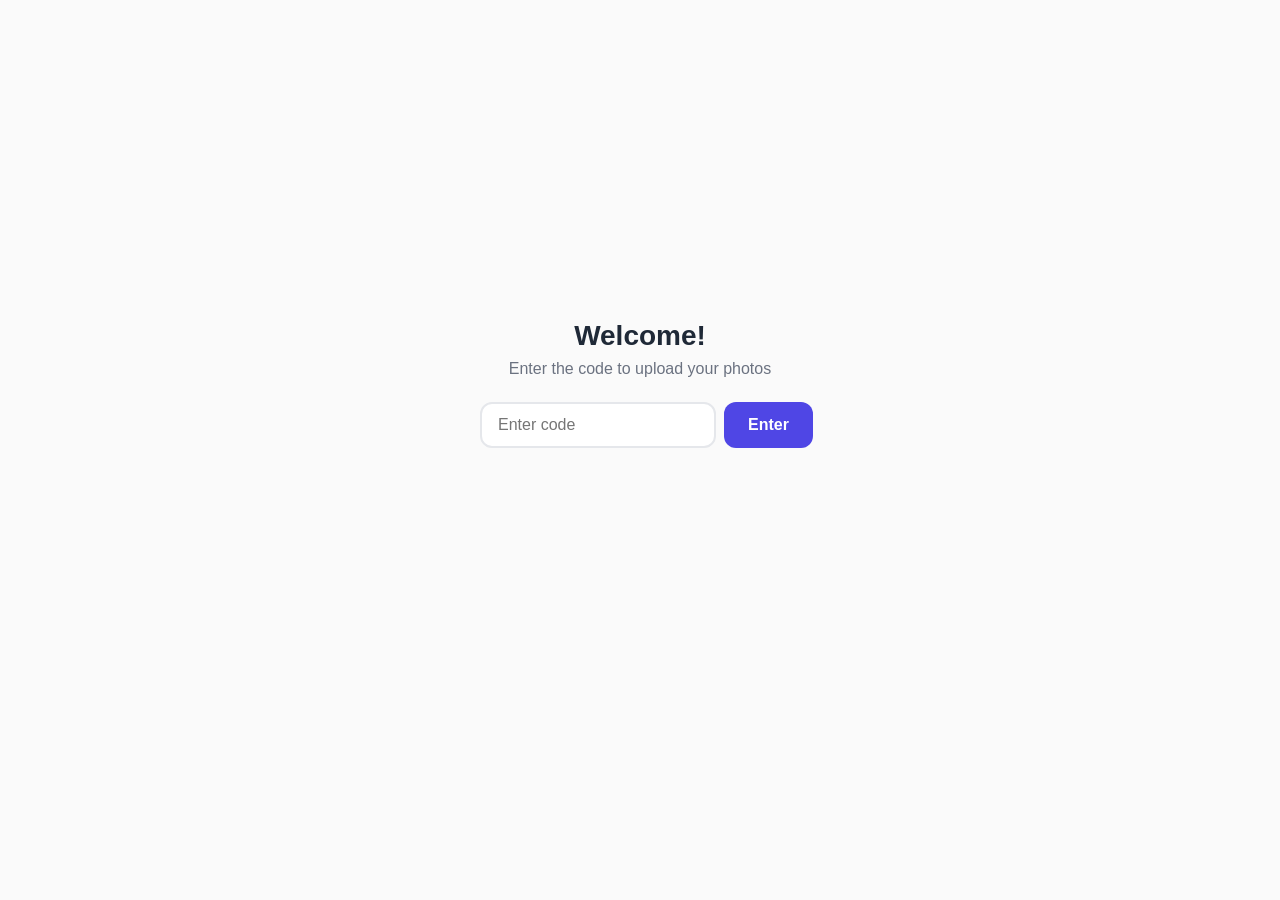
==== index.html @ 3ac441f4 "Initial photo upload site - static S3 uploader with password gate" ====
<!DOCTYPE html>
<html lang="en">
<head>
  <meta charset="UTF-8">
  <meta name="viewport" content="width=device-width, initial-scale=1.0">
  <title>Upload Photos</title>
  <link rel="stylesheet" href="style.css">
</head>
<body>
  <div id="app">

    <!-- Password Gate -->
    <div id="password-section">
      <h1>Welcome!</h1>
      <p>Enter the code to upload your photos</p>
      <form id="password-form">
        <input type="password" id="password-input" placeholder="Enter code" autocomplete="off">
        <button type="submit">Enter</button>
      </form>
      <p id="password-error" class="error hidden">Incorrect code, please try again.</p>
    </div>

    <!-- Upload Area -->
    <div id="upload-section" class="hidden">
      <div id="event-info">
        <h1>Share Your Photos</h1>
        <p>Thank you for being part of this special day! Upload your photos and videos below so we can treasure these memories together.</p>
      </div>

      <div id="drop-zone">
        <svg width="48" height="48" viewBox="0 0 24 24" fill="none" stroke="currentColor" stroke-width="1.5" stroke-linecap="round" stroke-linejoin="round">
          <path d="M21 15v4a2 2 0 0 1-2 2H5a2 2 0 0 1-2-2v-4"/>
          <polyline points="17 8 12 3 7 8"/>
          <line x1="12" y1="3" x2="12" y2="15"/>
        </svg>
        <p>Drag & drop photos here, or tap to select</p>
        <input type="file" id="file-input" multiple accept="image/*,video/*">
      </div>

      <div id="upload-queue"></div>

      <button id="upload-btn" class="hidden">Upload</button>

      <div id="status-area" class="hidden"></div>
    </div>

  </div>

  <script type="importmap">
  {
    "imports": {
      "@aws-sdk/client-s3": "https://esm.sh/@aws-sdk/client-s3",
      "@aws-sdk/credential-providers": "https://esm.sh/@aws-sdk/credential-providers"
    }
  }
  </script>
  <script type="module" src="app.js"></script>
</body>
</html>
---- style.css ----
:root {
  --primary: #4f46e5;
  --primary-hover: #4338ca;
  --success: #16a34a;
  --error: #dc2626;
  --bg: #fafafa;
  --surface: #ffffff;
  --text: #1f2937;
  --text-muted: #6b7280;
  --border: #e5e7eb;
  --radius: 12px;
}

* { box-sizing: border-box; margin: 0; padding: 0; }

body {
  font-family: -apple-system, BlinkMacSystemFont, "Segoe UI", Roboto, sans-serif;
  background: var(--bg);
  color: var(--text);
  min-height: 100dvh;
  display: flex;
  justify-content: center;
}

#app {
  width: 100%;
  max-width: 480px;
  padding: 24px 16px;
}

/* Password Gate */
#password-section {
  display: flex;
  flex-direction: column;
  align-items: center;
  justify-content: center;
  min-height: 80dvh;
  text-align: center;
}

#password-section h1 {
  font-size: 1.75rem;
  margin-bottom: 8px;
}

#password-section p {
  color: var(--text-muted);
  margin-bottom: 24px;
}

#password-form {
  display: flex;
  gap: 8px;
  width: 100%;
  max-width: 320px;
}

#password-input {
  flex: 1;
  padding: 12px 16px;
  border: 2px solid var(--border);
  border-radius: var(--radius);
  font-size: 1rem;
  outline: none;
  transition: border-color 0.2s;
}

#password-input:focus {
  border-color: var(--primary);
}

#password-form button {
  padding: 12px 24px;
  background: var(--primary);
  color: white;
  border: none;
  border-radius: var(--radius);
  font-size: 1rem;
  font-weight: 600;
  cursor: pointer;
  transition: background 0.2s;
}

#password-form button:hover {
  background: var(--primary-hover);
}

.error {
  color: var(--error);
  font-size: 0.875rem;
  margin-top: 12px;
}

/* Upload Section */
#event-info {
  text-align: center;
  margin-bottom: 24px;
}

#event-info h1 {
  font-size: 1.5rem;
  margin-bottom: 8px;
}

#event-info p {
  color: var(--text-muted);
  line-height: 1.5;
}

/* Drop Zone */
#drop-zone {
  border: 2px dashed var(--border);
  border-radius: var(--radius);
  padding: 40px 20px;
  text-align: center;
  cursor: pointer;
  transition: border-color 0.2s, background 0.2s;
  color: var(--text-muted);
}

#drop-zone.dragover {
  border-color: var(--primary);
  background: #eef2ff;
}

#drop-zone svg {
  margin-bottom: 12px;
  opacity: 0.5;
}

#drop-zone p {
  font-size: 0.9rem;
}

#file-input {
  display: none;
}

/* Upload Queue */
#upload-queue {
  margin-top: 16px;
  display: flex;
  flex-direction: column;
  gap: 8px;
}

.file-card {
  display: flex;
  align-items: center;
  gap: 12px;
  padding: 10px 12px;
  background: var(--surface);
  border: 1px solid var(--border);
  border-radius: var(--radius);
  position: relative;
  overflow: hidden;
}

.file-card .thumb {
  width: 48px;
  height: 48px;
  border-radius: 8px;
  object-fit: cover;
  flex-shrink: 0;
  background: var(--bg);
}

.file-card .info {
  flex: 1;
  min-width: 0;
}

.file-card .name {
  font-size: 0.85rem;
  font-weight: 500;
  white-space: nowrap;
  overflow: hidden;
  text-overflow: ellipsis;
}

.file-card .size {
  font-size: 0.75rem;
  color: var(--text-muted);
}

.file-card .remove {
  background: none;
  border: none;
  color: var(--text-muted);
  cursor: pointer;
  font-size: 1.25rem;
  padding: 4px 8px;
  line-height: 1;
}

.file-card .remove:hover {
  color: var(--error);
}

.file-card .progress-bar {
  position: absolute;
  bottom: 0;
  left: 0;
  height: 3px;
  background: var(--primary);
  transition: width 0.3s;
  border-radius: 0 0 var(--radius) var(--radius);
}

.file-card.uploading .progress-bar {
  animation: pulse 1.5s infinite;
}

.file-card.done .progress-bar {
  background: var(--success);
  width: 100% !important;
}

.file-card.error .progress-bar {
  background: var(--error);
  width: 100% !important;
}

.file-card .status-icon {
  font-size: 1.1rem;
  flex-shrink: 0;
}

@keyframes pulse {
  0%, 100% { opacity: 1; }
  50% { opacity: 0.4; }
}

/* Upload Button */
#upload-btn {
  margin-top: 16px;
  width: 100%;
  padding: 14px;
  background: var(--primary);
  color: white;
  border: none;
  border-radius: var(--radius);
  font-size: 1rem;
  font-weight: 600;
  cursor: pointer;
  transition: background 0.2s;
}

#upload-btn:hover {
  background: var(--primary-hover);
}

#upload-btn:disabled {
  opacity: 0.5;
  cursor: not-allowed;
}

/* Status */
#status-area {
  margin-top: 16px;
  padding: 12px 16px;
  border-radius: var(--radius);
  font-size: 0.9rem;
  text-align: center;
}

#status-area.success {
  background: #f0fdf4;
  color: var(--success);
}

#status-area.fail {
  background: #fef2f2;
  color: var(--error);
}

/* Utilities */
.hidden { display: none !important; }

/* Fade in animation */
#upload-section {
  animation: fadeIn 0.3s ease;
}

@keyframes fadeIn {
  from { opacity: 0; transform: translateY(8px); }
  to { opacity: 1; transform: translateY(0); }
}
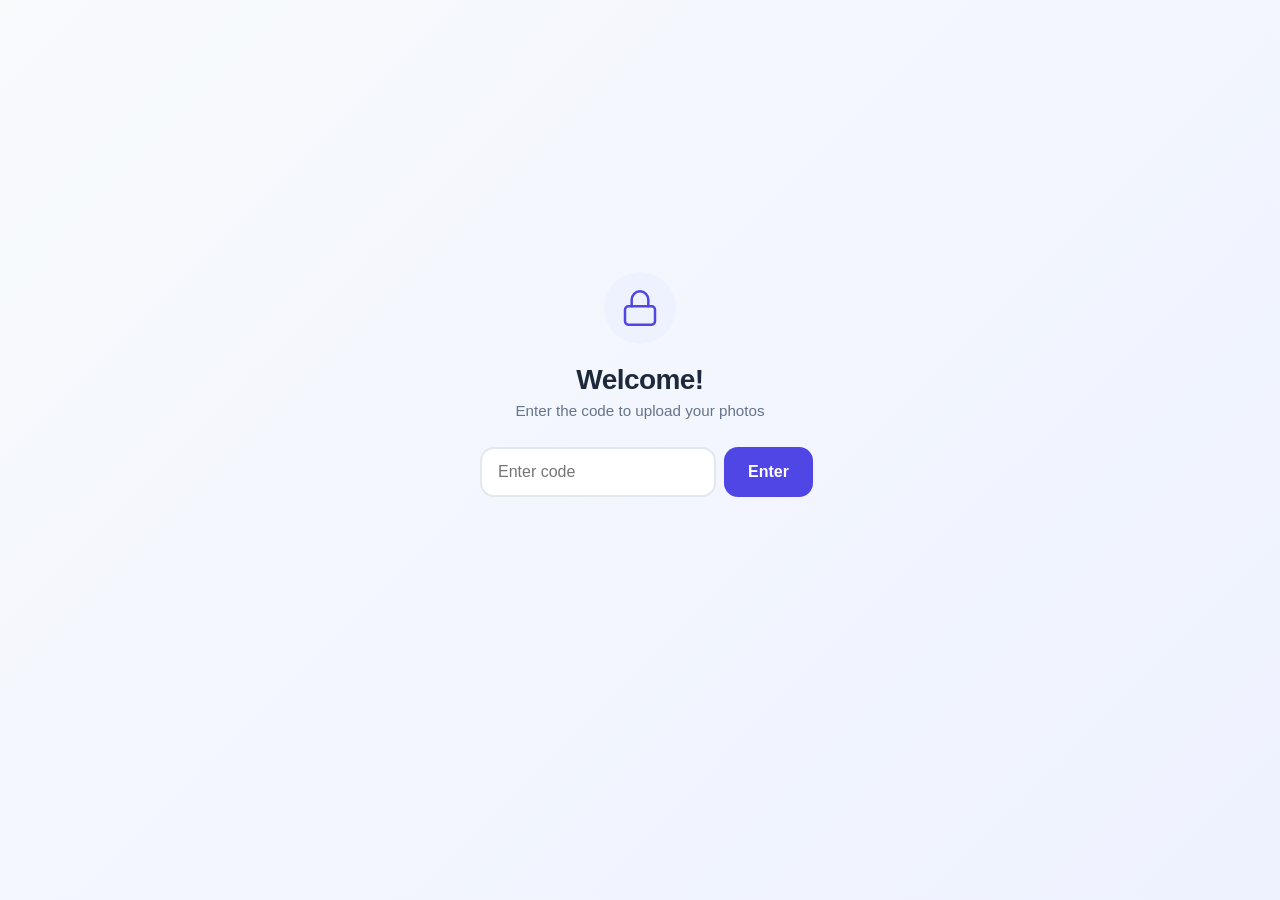
==== commit 248719d6: "UX improvements: toast notifications, camera button, shake animation, visual polish" ====
--- a/index.html
+++ b/index.html
@@ -2,7 +2,9 @@
 <html lang="en">
 <head>
   <meta charset="UTF-8">
-  <meta name="viewport" content="width=device-width, initial-scale=1.0">
+  <meta name="viewport" content="width=device-width, initial-scale=1.0, viewport-fit=cover">
+  <meta name="theme-color" content="#4f46e5">
+  <meta name="apple-mobile-web-app-status-bar-style" content="default">
   <title>Upload Photos</title>
   <link rel="stylesheet" href="style.css">
 </head>
@@ -11,6 +13,12 @@
 
     <!-- Password Gate -->
     <div id="password-section">
+      <div class="lock-icon">
+        <svg width="40" height="40" viewBox="0 0 24 24" fill="none" stroke="currentColor" stroke-width="1.5" stroke-linecap="round" stroke-linejoin="round">
+          <rect x="3" y="11" width="18" height="11" rx="2" ry="2"/>
+          <path d="M7 11V7a5 5 0 0 1 10 0v4"/>
+        </svg>
+      </div>
       <h1>Welcome!</h1>
       <p>Enter the code to upload your photos</p>
       <form id="password-form">
@@ -24,24 +32,52 @@
     <div id="upload-section" class="hidden">
       <div id="event-info">
         <h1>Share Your Photos</h1>
-        <p>Thank you for being part of this special day! Upload your photos and videos below so we can treasure these memories together.</p>
+        <p>Upload your photos and videos below so we can treasure these memories together.</p>
       </div>
 
       <div id="drop-zone">
-        <svg width="48" height="48" viewBox="0 0 24 24" fill="none" stroke="currentColor" stroke-width="1.5" stroke-linecap="round" stroke-linejoin="round">
+        <svg width="40" height="40" viewBox="0 0 24 24" fill="none" stroke="currentColor" stroke-width="1.5" stroke-linecap="round" stroke-linejoin="round">
           <path d="M21 15v4a2 2 0 0 1-2 2H5a2 2 0 0 1-2-2v-4"/>
           <polyline points="17 8 12 3 7 8"/>
           <line x1="12" y1="3" x2="12" y2="15"/>
         </svg>
-        <p>Drag & drop photos here, or tap to select</p>
+        <p>Drag & drop photos here</p>
         <input type="file" id="file-input" multiple accept="image/*,video/*">
+      </div>
+
+      <div id="action-buttons">
+        <button id="choose-btn" type="button">
+          <svg width="18" height="18" viewBox="0 0 24 24" fill="none" stroke="currentColor" stroke-width="2" stroke-linecap="round" stroke-linejoin="round">
+            <path d="M13 2H6a2 2 0 0 0-2 2v16a2 2 0 0 0 2 2h12a2 2 0 0 0 2-2V9z"/>
+            <polyline points="13 2 13 9 20 9"/>
+          </svg>
+          Choose Files
+        </button>
+        <button id="camera-btn" type="button">
+          <svg width="18" height="18" viewBox="0 0 24 24" fill="none" stroke="currentColor" stroke-width="2" stroke-linecap="round" stroke-linejoin="round">
+            <path d="M23 19a2 2 0 0 1-2 2H3a2 2 0 0 1-2-2V8a2 2 0 0 1 2-2h4l2-3h6l2 3h4a2 2 0 0 1 2 2z"/>
+            <circle cx="12" cy="13" r="4"/>
+          </svg>
+          Take Photo
+        </button>
+        <input type="file" id="camera-input" accept="image/*" capture="environment">
       </div>
 
       <div id="upload-queue"></div>
 
       <button id="upload-btn" class="hidden">Upload</button>
 
-      <div id="status-area" class="hidden"></div>
+      <div id="toast" class="hidden"></div>
+
+      <!-- Upload History (from this device) -->
+      <div id="history-section" class="hidden">
+        <div id="history-header">
+          <h2>Your Uploads</h2>
+          <span id="history-count"></span>
+        </div>
+        <div id="history-list"></div>
+        <button id="clear-history-btn" class="secondary-btn hidden">Clear History</button>
+      </div>
     </div>
 
   </div>
@@ -50,7 +86,8 @@
   {
     "imports": {
       "@aws-sdk/client-s3": "https://esm.sh/@aws-sdk/client-s3",
-      "@aws-sdk/credential-providers": "https://esm.sh/@aws-sdk/credential-providers"
+      "@aws-sdk/credential-provider-cognito-identity": "https://esm.sh/@aws-sdk/credential-provider-cognito-identity",
+      "@aws-sdk/client-cognito-identity": "https://esm.sh/@aws-sdk/client-cognito-identity"
     }
   }
   </script>
--- a/style.css
+++ b/style.css
@@ -1,34 +1,40 @@
 :root {
   --primary: #4f46e5;
   --primary-hover: #4338ca;
+  --primary-light: #eef2ff;
   --success: #16a34a;
+  --success-light: #f0fdf4;
   --error: #dc2626;
-  --bg: #fafafa;
+  --error-light: #fef2f2;
+  --bg: #f8fafc;
   --surface: #ffffff;
-  --text: #1f2937;
-  --text-muted: #6b7280;
-  --border: #e5e7eb;
-  --radius: 12px;
+  --text: #1e293b;
+  --text-muted: #64748b;
+  --border: #e2e8f0;
+  --radius: 14px;
+  --shadow: 0 1px 3px rgba(0,0,0,0.06), 0 1px 2px rgba(0,0,0,0.04);
+  --shadow-md: 0 4px 12px rgba(0,0,0,0.08);
 }
 
 * { box-sizing: border-box; margin: 0; padding: 0; }
 
 body {
   font-family: -apple-system, BlinkMacSystemFont, "Segoe UI", Roboto, sans-serif;
-  background: var(--bg);
+  background: linear-gradient(135deg, #f8fafc 0%, #eef2ff 100%);
   color: var(--text);
   min-height: 100dvh;
   display: flex;
   justify-content: center;
+  padding: env(safe-area-inset-top) env(safe-area-inset-right) env(safe-area-inset-bottom) env(safe-area-inset-left);
 }
 
 #app {
   width: 100%;
   max-width: 480px;
-  padding: 24px 16px;
-}
-
-/* Password Gate */
+  padding: 24px 16px 40px;
+}
+
+/* ===== Password Gate ===== */
 #password-section {
   display: flex;
   flex-direction: column;
@@ -38,14 +44,29 @@
   text-align: center;
 }
 
+.lock-icon {
+  width: 72px;
+  height: 72px;
+  border-radius: 50%;
+  background: var(--primary-light);
+  display: flex;
+  align-items: center;
+  justify-content: center;
+  margin-bottom: 20px;
+  color: var(--primary);
+}
+
 #password-section h1 {
   font-size: 1.75rem;
-  margin-bottom: 8px;
+  font-weight: 700;
+  margin-bottom: 6px;
+  letter-spacing: -0.02em;
 }
 
 #password-section p {
   color: var(--text-muted);
-  margin-bottom: 24px;
+  margin-bottom: 28px;
+  font-size: 0.95rem;
 }
 
 #password-form {
@@ -57,20 +78,22 @@
 
 #password-input {
   flex: 1;
-  padding: 12px 16px;
+  padding: 14px 16px;
   border: 2px solid var(--border);
   border-radius: var(--radius);
   font-size: 1rem;
   outline: none;
-  transition: border-color 0.2s;
+  transition: border-color 0.2s, box-shadow 0.2s;
+  background: var(--surface);
 }
 
 #password-input:focus {
   border-color: var(--primary);
+  box-shadow: 0 0 0 3px rgba(79, 70, 229, 0.1);
 }
 
 #password-form button {
-  padding: 12px 24px;
+  padding: 14px 24px;
   background: var(--primary);
   color: white;
   border: none;
@@ -78,11 +101,15 @@
   font-size: 1rem;
   font-weight: 600;
   cursor: pointer;
-  transition: background 0.2s;
+  transition: background 0.2s, transform 0.1s;
 }
 
 #password-form button:hover {
   background: var(--primary-hover);
+}
+
+#password-form button:active {
+  transform: scale(0.97);
 }
 
 .error {
@@ -91,7 +118,19 @@
   margin-top: 12px;
 }
 
-/* Upload Section */
+@keyframes shake {
+  0%, 100% { transform: translateX(0); }
+  20% { transform: translateX(-8px); }
+  40% { transform: translateX(8px); }
+  60% { transform: translateX(-6px); }
+  80% { transform: translateX(6px); }
+}
+
+#password-form.shake {
+  animation: shake 0.4s ease;
+}
+
+/* ===== Upload Section ===== */
 #event-info {
   text-align: center;
   margin-bottom: 24px;
@@ -99,44 +138,92 @@
 
 #event-info h1 {
   font-size: 1.5rem;
-  margin-bottom: 8px;
+  font-weight: 700;
+  margin-bottom: 6px;
+  letter-spacing: -0.02em;
 }
 
 #event-info p {
   color: var(--text-muted);
   line-height: 1.5;
-}
-
-/* Drop Zone */
+  font-size: 0.9rem;
+}
+
+/* ===== Drop Zone ===== */
 #drop-zone {
   border: 2px dashed var(--border);
   border-radius: var(--radius);
-  padding: 40px 20px;
+  padding: 36px 20px;
   text-align: center;
   cursor: pointer;
-  transition: border-color 0.2s, background 0.2s;
-  color: var(--text-muted);
+  transition: border-color 0.2s, background 0.2s, transform 0.2s;
+  color: var(--text-muted);
+  background: var(--surface);
+}
+
+#drop-zone:hover {
+  border-color: var(--primary);
+  background: var(--primary-light);
 }
 
 #drop-zone.dragover {
   border-color: var(--primary);
-  background: #eef2ff;
+  background: var(--primary-light);
+  transform: scale(1.01);
 }
 
 #drop-zone svg {
-  margin-bottom: 12px;
-  opacity: 0.5;
+  margin-bottom: 10px;
+  opacity: 0.4;
 }
 
 #drop-zone p {
-  font-size: 0.9rem;
-}
-
-#file-input {
+  font-size: 0.85rem;
+}
+
+#file-input, #camera-input {
   display: none;
 }
 
-/* Upload Queue */
+/* ===== Action Buttons (Choose / Camera) ===== */
+#action-buttons {
+  display: flex;
+  gap: 8px;
+  margin-top: 12px;
+}
+
+#action-buttons button {
+  flex: 1;
+  display: flex;
+  align-items: center;
+  justify-content: center;
+  gap: 8px;
+  padding: 12px 16px;
+  background: var(--surface);
+  color: var(--text);
+  border: 1px solid var(--border);
+  border-radius: var(--radius);
+  font-size: 0.85rem;
+  font-weight: 500;
+  cursor: pointer;
+  transition: background 0.2s, border-color 0.2s, transform 0.1s;
+  box-shadow: var(--shadow);
+}
+
+#action-buttons button:hover {
+  border-color: var(--primary);
+  background: var(--primary-light);
+}
+
+#action-buttons button:active {
+  transform: scale(0.97);
+}
+
+#action-buttons button svg {
+  opacity: 0.6;
+}
+
+/* ===== Upload Queue ===== */
 #upload-queue {
   margin-top: 16px;
   display: flex;
@@ -154,11 +241,19 @@
   border-radius: var(--radius);
   position: relative;
   overflow: hidden;
+  box-shadow: var(--shadow);
+  transition: transform 0.2s, opacity 0.2s;
+  animation: slideIn 0.2s ease;
+}
+
+@keyframes slideIn {
+  from { opacity: 0; transform: translateY(8px); }
+  to { opacity: 1; transform: translateY(0); }
 }
 
 .file-card .thumb {
-  width: 48px;
-  height: 48px;
+  width: 44px;
+  height: 44px;
   border-radius: 8px;
   object-fit: cover;
   flex-shrink: 0;
@@ -171,7 +266,7 @@
 }
 
 .file-card .name {
-  font-size: 0.85rem;
+  font-size: 0.8rem;
   font-weight: 500;
   white-space: nowrap;
   overflow: hidden;
@@ -179,8 +274,9 @@
 }
 
 .file-card .size {
-  font-size: 0.75rem;
-  color: var(--text-muted);
+  font-size: 0.7rem;
+  color: var(--text-muted);
+  margin-top: 2px;
 }
 
 .file-card .remove {
@@ -191,10 +287,13 @@
   font-size: 1.25rem;
   padding: 4px 8px;
   line-height: 1;
+  border-radius: 6px;
+  transition: color 0.2s, background 0.2s;
 }
 
 .file-card .remove:hover {
   color: var(--error);
+  background: var(--error-light);
 }
 
 .file-card .progress-bar {
@@ -203,12 +302,16 @@
   left: 0;
   height: 3px;
   background: var(--primary);
-  transition: width 0.3s;
+  transition: width 0.3s ease;
   border-radius: 0 0 var(--radius) var(--radius);
 }
 
 .file-card.uploading .progress-bar {
   animation: pulse 1.5s infinite;
+}
+
+.file-card.done {
+  border-color: #bbf7d0;
 }
 
 .file-card.done .progress-bar {
@@ -216,6 +319,10 @@
   width: 100% !important;
 }
 
+.file-card.error {
+  border-color: #fecaca;
+}
+
 .file-card.error .progress-bar {
   background: var(--error);
   width: 100% !important;
@@ -231,7 +338,7 @@
   50% { opacity: 0.4; }
 }
 
-/* Upload Button */
+/* ===== Upload Button ===== */
 #upload-btn {
   margin-top: 16px;
   width: 100%;
@@ -243,41 +350,158 @@
   font-size: 1rem;
   font-weight: 600;
   cursor: pointer;
-  transition: background 0.2s;
+  transition: background 0.2s, transform 0.1s;
+  box-shadow: var(--shadow-md);
 }
 
 #upload-btn:hover {
   background: var(--primary-hover);
 }
 
+#upload-btn:active {
+  transform: scale(0.98);
+}
+
 #upload-btn:disabled {
+  opacity: 0.6;
+  cursor: not-allowed;
+  transform: none;
+}
+
+/* ===== Toast Notifications ===== */
+#toast {
+  margin-top: 16px;
+  padding: 12px 16px;
+  border-radius: var(--radius);
+  font-size: 0.875rem;
+  text-align: center;
+  font-weight: 500;
+  animation: fadeIn 0.3s ease;
+}
+
+#toast.success {
+  background: var(--success-light);
+  color: var(--success);
+  border: 1px solid #bbf7d0;
+}
+
+#toast.fail {
+  background: var(--error-light);
+  color: var(--error);
+  border: 1px solid #fecaca;
+}
+
+#toast.warn {
+  background: #fffbeb;
+  color: #b45309;
+  border: 1px solid #fde68a;
+}
+
+/* ===== Upload History ===== */
+#history-section {
+  margin-top: 32px;
+  border-top: 1px solid var(--border);
+  padding-top: 24px;
+}
+
+#history-header {
+  display: flex;
+  justify-content: space-between;
+  align-items: baseline;
+  margin-bottom: 12px;
+}
+
+#history-header h2 {
+  font-size: 1rem;
+  font-weight: 600;
+}
+
+#history-count {
+  font-size: 0.8rem;
+  color: var(--text-muted);
+  background: var(--primary-light);
+  padding: 2px 10px;
+  border-radius: 100px;
+  font-weight: 500;
+}
+
+.history-row {
+  display: flex;
+  align-items: center;
+  justify-content: space-between;
+  gap: 12px;
+  padding: 10px 12px;
+  background: var(--surface);
+  border: 1px solid var(--border);
+  border-radius: var(--radius);
+  margin-bottom: 6px;
+  box-shadow: var(--shadow);
+}
+
+.history-info {
+  display: flex;
+  flex-direction: column;
+  min-width: 0;
+}
+
+.history-name {
+  font-size: 0.8rem;
+  font-weight: 500;
+  white-space: nowrap;
+  overflow: hidden;
+  text-overflow: ellipsis;
+}
+
+.history-meta {
+  font-size: 0.7rem;
+  color: var(--text-muted);
+  margin-top: 2px;
+}
+
+.history-delete {
+  background: none;
+  border: 1px solid var(--border);
+  border-radius: 8px;
+  color: var(--text-muted);
+  font-size: 0.7rem;
+  padding: 5px 12px;
+  cursor: pointer;
+  flex-shrink: 0;
+  transition: color 0.2s, border-color 0.2s, background 0.2s;
+}
+
+.history-delete:hover {
+  color: var(--error);
+  border-color: var(--error);
+  background: var(--error-light);
+}
+
+.history-delete:disabled {
   opacity: 0.5;
   cursor: not-allowed;
 }
 
-/* Status */
-#status-area {
-  margin-top: 16px;
-  padding: 12px 16px;
-  border-radius: var(--radius);
-  font-size: 0.9rem;
-  text-align: center;
-}
-
-#status-area.success {
-  background: #f0fdf4;
-  color: var(--success);
-}
-
-#status-area.fail {
-  background: #fef2f2;
+.secondary-btn {
+  margin-top: 8px;
+  width: 100%;
+  padding: 10px;
+  background: var(--surface);
+  color: var(--text-muted);
+  border: 1px solid var(--border);
+  border-radius: var(--radius);
+  font-size: 0.8rem;
+  cursor: pointer;
+  transition: color 0.2s, border-color 0.2s;
+}
+
+.secondary-btn:hover {
   color: var(--error);
-}
-
-/* Utilities */
+  border-color: var(--error);
+}
+
+/* ===== Utilities ===== */
 .hidden { display: none !important; }
 
-/* Fade in animation */
 #upload-section {
   animation: fadeIn 0.3s ease;
 }
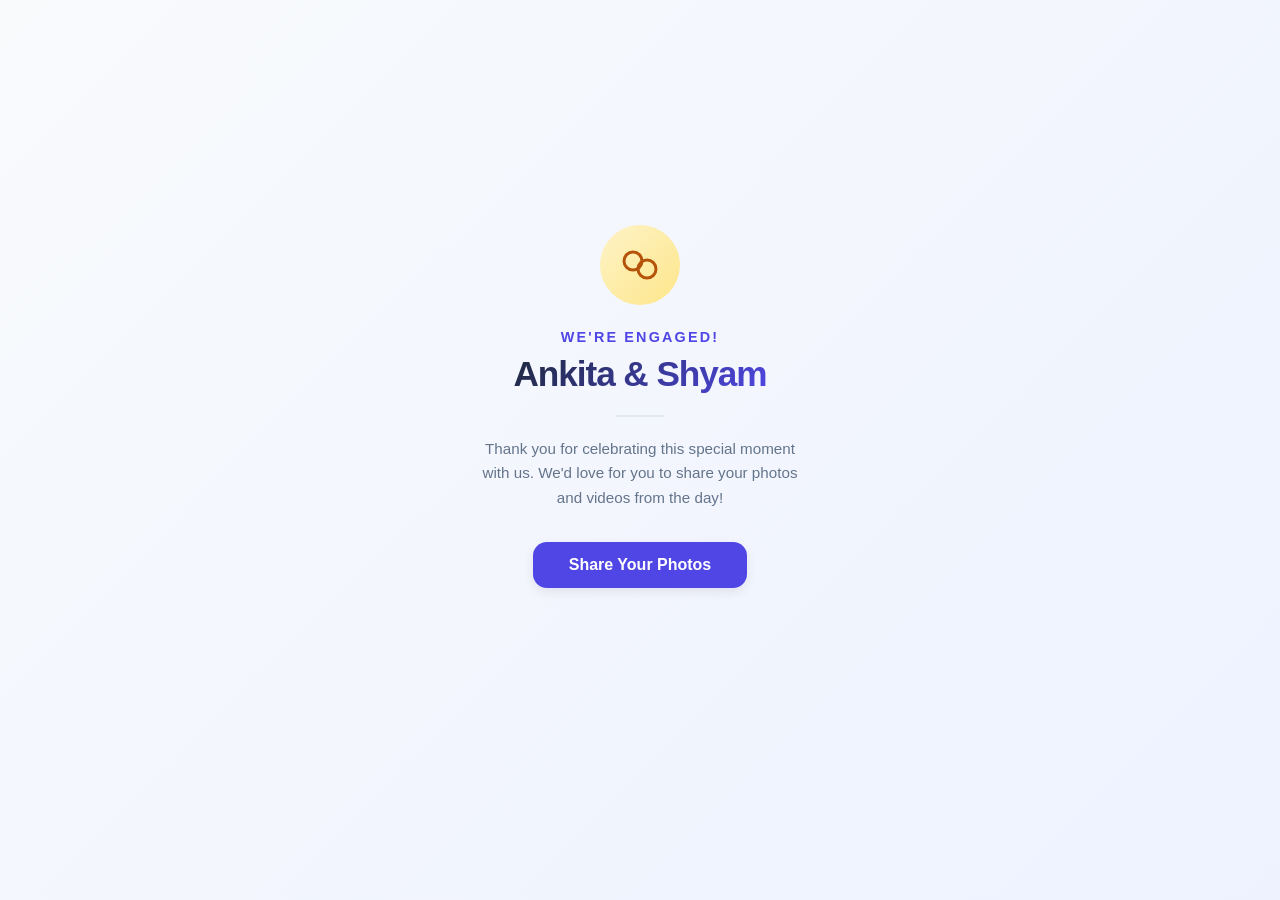
==== commit 8da920d7: "Add landing page for Ankita and Shyam's engagement" ====
--- a/index.html
+++ b/index.html
@@ -5,22 +5,39 @@
   <meta name="viewport" content="width=device-width, initial-scale=1.0, viewport-fit=cover">
   <meta name="theme-color" content="#4f46e5">
   <meta name="apple-mobile-web-app-status-bar-style" content="default">
-  <title>Upload Photos</title>
+  <title>Ankita & Shyam's Engagement</title>
   <link rel="stylesheet" href="style.css">
 </head>
 <body>
   <div id="app">
 
+    <!-- Landing Page -->
+    <div id="landing-section">
+      <div class="landing-content">
+        <div class="rings-icon">
+          <svg width="48" height="48" viewBox="0 0 24 24" fill="none" stroke="currentColor" stroke-width="1.5" stroke-linecap="round" stroke-linejoin="round">
+            <path d="M8.5 14.5A4.5 4.5 0 1 0 8.5 5.5a4.5 4.5 0 0 0 0 9z"/>
+            <path d="M15.5 18.5a4.5 4.5 0 1 0 0-9 4.5 4.5 0 0 0 0 9z"/>
+          </svg>
+        </div>
+        <p class="landing-subtitle">We're engaged!</p>
+        <h1 class="landing-names">Ankita & Shyam</h1>
+        <div class="landing-divider"></div>
+        <p class="landing-message">Thank you for celebrating this special moment with us. We'd love for you to share your photos and videos from the day!</p>
+        <button id="landing-continue">Share Your Photos</button>
+      </div>
+    </div>
+
     <!-- Password Gate -->
-    <div id="password-section">
+    <div id="password-section" class="hidden">
       <div class="lock-icon">
         <svg width="40" height="40" viewBox="0 0 24 24" fill="none" stroke="currentColor" stroke-width="1.5" stroke-linecap="round" stroke-linejoin="round">
           <rect x="3" y="11" width="18" height="11" rx="2" ry="2"/>
           <path d="M7 11V7a5 5 0 0 1 10 0v4"/>
         </svg>
       </div>
-      <h1>Welcome!</h1>
-      <p>Enter the code to upload your photos</p>
+      <h1>Enter Code</h1>
+      <p>Enter the code you received to continue</p>
       <form id="password-form">
         <input type="password" id="password-input" placeholder="Enter code" autocomplete="off">
         <button type="submit">Enter</button>
@@ -69,28 +86,28 @@
 
       <div id="toast" class="hidden"></div>
 
-      <!-- Upload History (from this device) -->
+      <!-- Upload Summary -->
       <div id="history-section" class="hidden">
-        <div id="history-header">
-          <h2>Your Uploads</h2>
-          <span id="history-count"></span>
+        <div id="history-summary">
+          <div id="history-icon">
+            <svg width="24" height="24" viewBox="0 0 24 24" fill="none" stroke="currentColor" stroke-width="1.5" stroke-linecap="round" stroke-linejoin="round">
+              <rect x="3" y="3" width="18" height="18" rx="2" ry="2"/>
+              <circle cx="8.5" cy="8.5" r="1.5"/>
+              <polyline points="21 15 16 10 5 21"/>
+            </svg>
+          </div>
+          <div id="history-text">
+            <span id="history-count"></span>
+            <span id="history-latest"></span>
+          </div>
+          <a href="viewer.html" id="view-photos-btn">View Photos</a>
         </div>
-        <div id="history-list"></div>
-        <button id="clear-history-btn" class="secondary-btn hidden">Clear History</button>
       </div>
     </div>
 
   </div>
 
-  <script type="importmap">
-  {
-    "imports": {
-      "@aws-sdk/client-s3": "https://esm.sh/@aws-sdk/client-s3",
-      "@aws-sdk/credential-provider-cognito-identity": "https://esm.sh/@aws-sdk/credential-provider-cognito-identity",
-      "@aws-sdk/client-cognito-identity": "https://esm.sh/@aws-sdk/client-cognito-identity"
-    }
-  }
-  </script>
-  <script type="module" src="app.js"></script>
+  <script src="https://sdk.amazonaws.com/js/aws-sdk-2.1692.0.min.js"></script>
+  <script src="app.js"></script>
 </body>
 </html>
--- a/style.css
+++ b/style.css
@@ -34,6 +34,91 @@
   padding: 24px 16px 40px;
 }
 
+/* ===== Landing Page ===== */
+#landing-section {
+  display: flex;
+  flex-direction: column;
+  align-items: center;
+  justify-content: center;
+  min-height: 85dvh;
+  text-align: center;
+}
+
+.landing-content {
+  display: flex;
+  flex-direction: column;
+  align-items: center;
+}
+
+.rings-icon {
+  width: 80px;
+  height: 80px;
+  border-radius: 50%;
+  background: linear-gradient(135deg, #fef3c7 0%, #fde68a 100%);
+  display: flex;
+  align-items: center;
+  justify-content: center;
+  margin-bottom: 24px;
+  color: #b45309;
+}
+
+.landing-subtitle {
+  font-size: 0.9rem;
+  text-transform: uppercase;
+  letter-spacing: 0.15em;
+  color: var(--primary);
+  font-weight: 600;
+  margin-bottom: 8px;
+}
+
+.landing-names {
+  font-size: 2.2rem;
+  font-weight: 700;
+  letter-spacing: -0.03em;
+  line-height: 1.2;
+  background: linear-gradient(135deg, var(--text) 0%, var(--primary) 100%);
+  -webkit-background-clip: text;
+  -webkit-text-fill-color: transparent;
+  background-clip: text;
+}
+
+.landing-divider {
+  width: 48px;
+  height: 2px;
+  background: var(--border);
+  margin: 20px 0;
+  border-radius: 1px;
+}
+
+.landing-message {
+  color: var(--text-muted);
+  font-size: 0.95rem;
+  line-height: 1.6;
+  max-width: 320px;
+  margin-bottom: 32px;
+}
+
+#landing-continue {
+  padding: 14px 36px;
+  background: var(--primary);
+  color: white;
+  border: none;
+  border-radius: var(--radius);
+  font-size: 1rem;
+  font-weight: 600;
+  cursor: pointer;
+  transition: background 0.2s, transform 0.1s;
+  box-shadow: var(--shadow-md);
+}
+
+#landing-continue:hover {
+  background: var(--primary-hover);
+}
+
+#landing-continue:active {
+  transform: scale(0.97);
+}
+
 /* ===== Password Gate ===== */
 #password-section {
   display: flex;
@@ -397,106 +482,72 @@
   border: 1px solid #fde68a;
 }
 
-/* ===== Upload History ===== */
+/* ===== Upload Summary ===== */
 #history-section {
-  margin-top: 32px;
-  border-top: 1px solid var(--border);
-  padding-top: 24px;
-}
-
-#history-header {
-  display: flex;
-  justify-content: space-between;
-  align-items: baseline;
-  margin-bottom: 12px;
-}
-
-#history-header h2 {
-  font-size: 1rem;
-  font-weight: 600;
-}
-
-#history-count {
-  font-size: 0.8rem;
-  color: var(--text-muted);
-  background: var(--primary-light);
-  padding: 2px 10px;
-  border-radius: 100px;
-  font-weight: 500;
-}
-
-.history-row {
-  display: flex;
-  align-items: center;
-  justify-content: space-between;
-  gap: 12px;
-  padding: 10px 12px;
+  margin-top: 28px;
+}
+
+#history-summary {
+  display: flex;
+  align-items: center;
+  gap: 14px;
+  padding: 14px 16px;
   background: var(--surface);
   border: 1px solid var(--border);
   border-radius: var(--radius);
-  margin-bottom: 6px;
   box-shadow: var(--shadow);
 }
 
-.history-info {
+#history-icon {
+  width: 44px;
+  height: 44px;
+  border-radius: 10px;
+  background: var(--primary-light);
+  color: var(--primary);
+  display: flex;
+  align-items: center;
+  justify-content: center;
+  flex-shrink: 0;
+}
+
+#history-text {
+  flex: 1;
   display: flex;
   flex-direction: column;
   min-width: 0;
 }
 
-.history-name {
+#history-count {
+  font-size: 0.85rem;
+  font-weight: 600;
+}
+
+#history-latest {
+  font-size: 0.7rem;
+  color: var(--text-muted);
+  margin-top: 2px;
+}
+
+#view-photos-btn {
+  display: inline-flex;
+  align-items: center;
+  padding: 8px 16px;
+  background: var(--primary);
+  color: white;
+  text-decoration: none;
+  border-radius: 10px;
   font-size: 0.8rem;
   font-weight: 500;
-  white-space: nowrap;
-  overflow: hidden;
-  text-overflow: ellipsis;
-}
-
-.history-meta {
-  font-size: 0.7rem;
-  color: var(--text-muted);
-  margin-top: 2px;
-}
-
-.history-delete {
-  background: none;
-  border: 1px solid var(--border);
-  border-radius: 8px;
-  color: var(--text-muted);
-  font-size: 0.7rem;
-  padding: 5px 12px;
-  cursor: pointer;
   flex-shrink: 0;
-  transition: color 0.2s, border-color 0.2s, background 0.2s;
-}
-
-.history-delete:hover {
-  color: var(--error);
-  border-color: var(--error);
-  background: var(--error-light);
-}
-
-.history-delete:disabled {
-  opacity: 0.5;
-  cursor: not-allowed;
-}
-
-.secondary-btn {
-  margin-top: 8px;
-  width: 100%;
-  padding: 10px;
-  background: var(--surface);
-  color: var(--text-muted);
-  border: 1px solid var(--border);
-  border-radius: var(--radius);
-  font-size: 0.8rem;
-  cursor: pointer;
-  transition: color 0.2s, border-color 0.2s;
-}
-
-.secondary-btn:hover {
-  color: var(--error);
-  border-color: var(--error);
+  transition: background 0.2s, transform 0.1s;
+}
+
+#view-photos-btn:hover {
+  background: var(--primary-hover);
+}
+
+#view-photos-btn:active {
+  transform: scale(0.97);
 }
 
 /* ===== Utilities ===== */
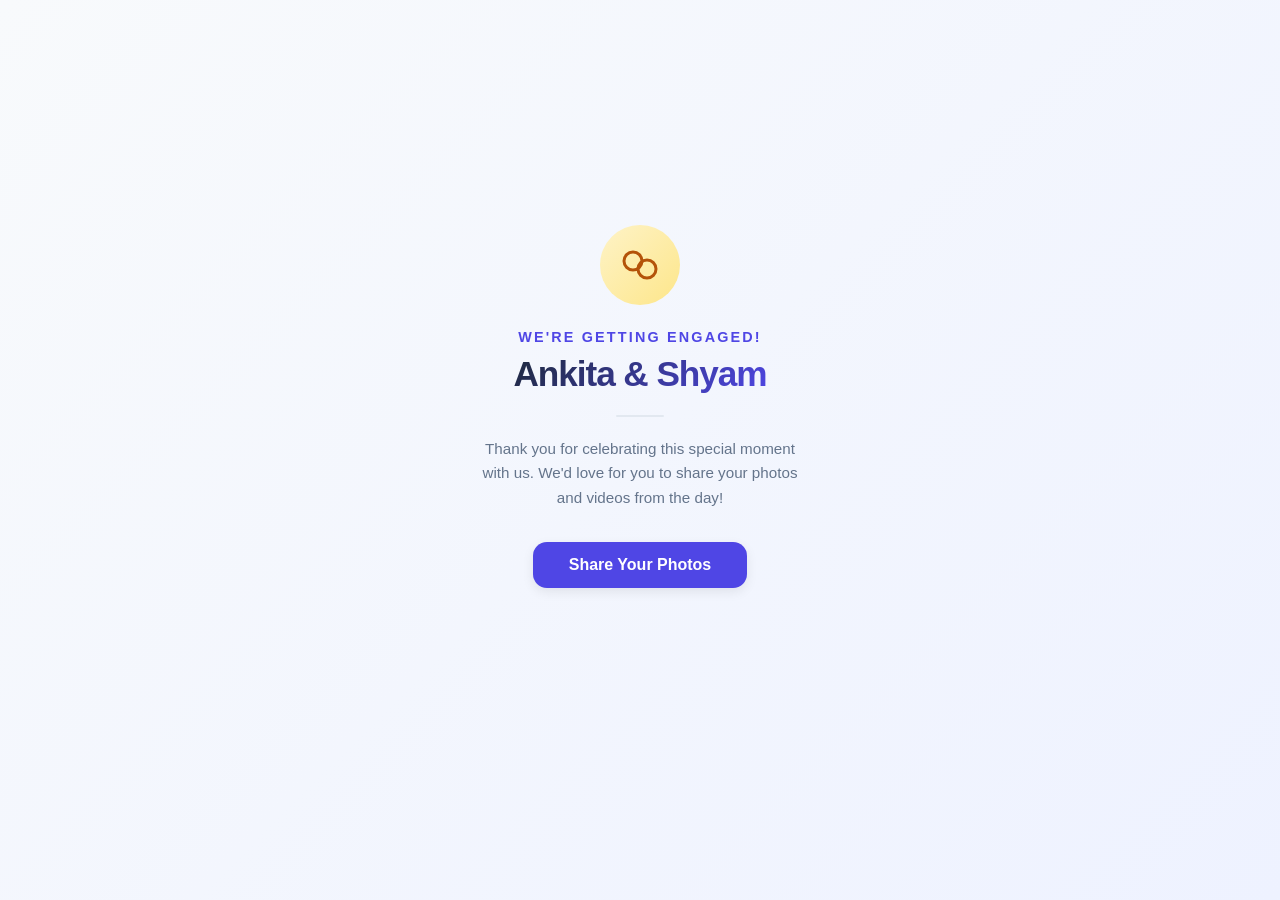
==== commit c7170c8b: "Update landing text to 'We're getting engaged'" ====
--- a/index.html
+++ b/index.html
@@ -20,7 +20,7 @@
             <path d="M15.5 18.5a4.5 4.5 0 1 0 0-9 4.5 4.5 0 0 0 0 9z"/>
           </svg>
         </div>
-        <p class="landing-subtitle">We're engaged!</p>
+        <p class="landing-subtitle">We're getting engaged!</p>
         <h1 class="landing-names">Ankita & Shyam</h1>
         <div class="landing-divider"></div>
         <p class="landing-message">Thank you for celebrating this special moment with us. We'd love for you to share your photos and videos from the day!</p>
